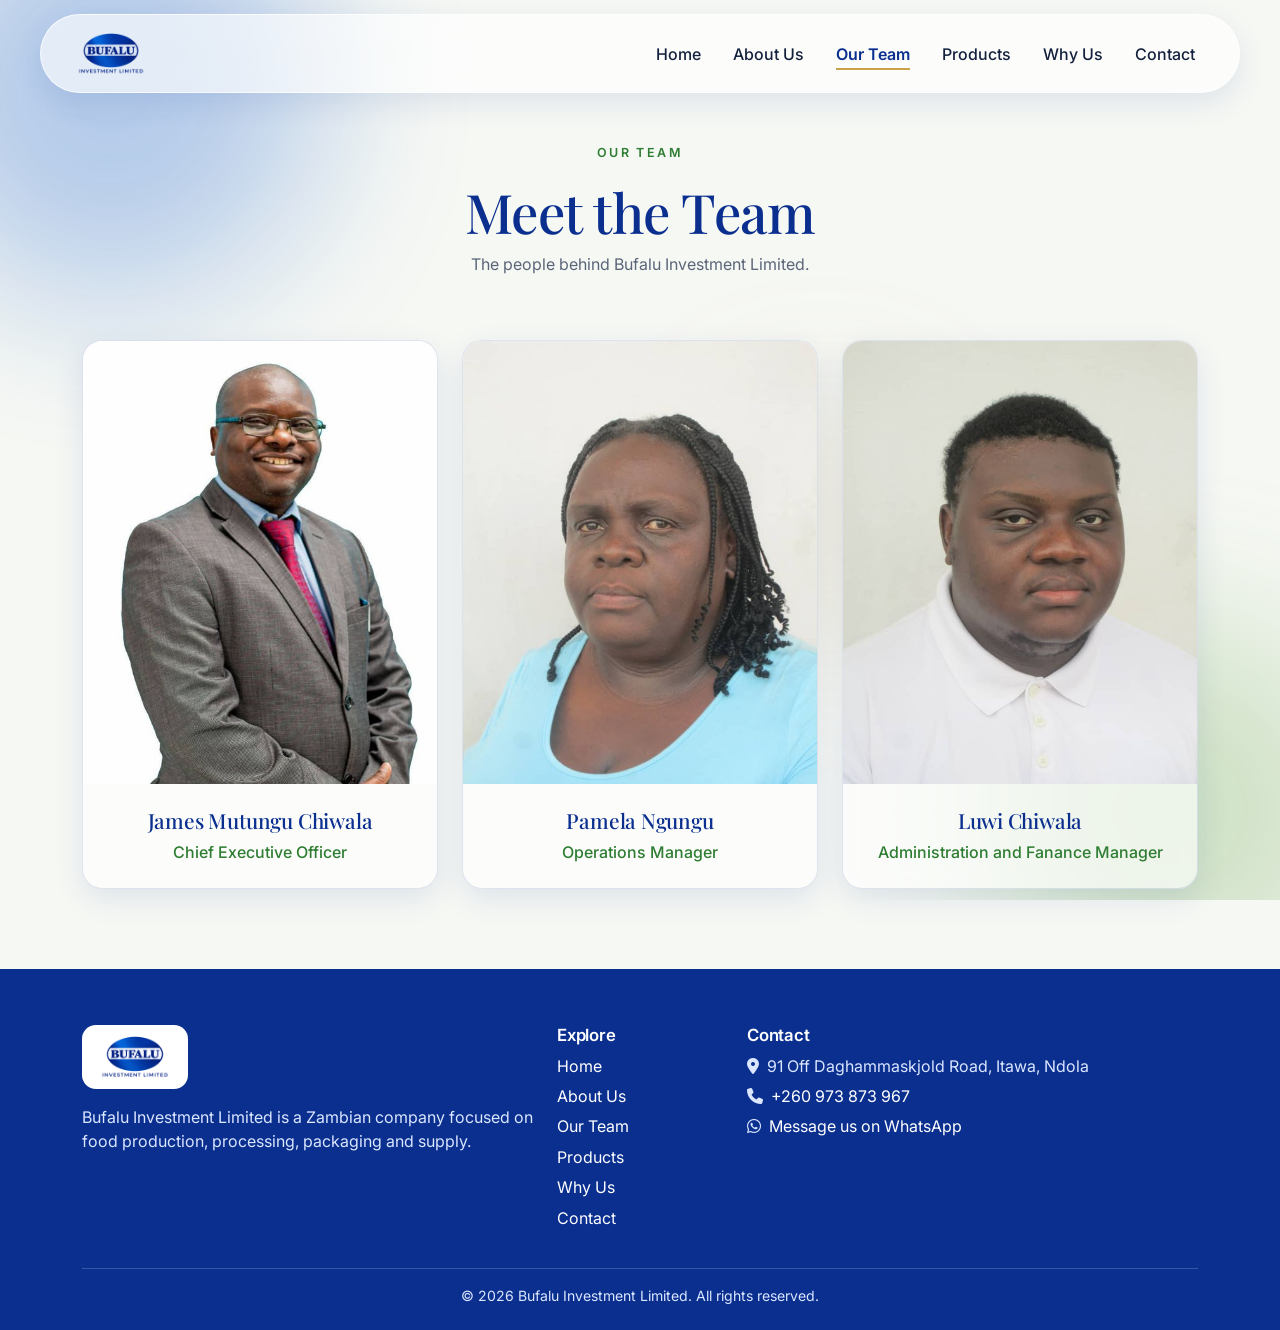
==== team.html @ 4e5b97a8 "Add files via upload" ====
<!DOCTYPE html>
<html lang="en"><head><meta charset="utf-8"><meta name="viewport" content="width=device-width,initial-scale=1">
<title>Our Team | Bufalu Investment Limited</title><meta name="description" content="Meet the team behind Bufalu Investment Limited.">
<link rel="canonical" href="https://www.example.com/team.html"><meta property="og:type" content="website"><meta property="og:title" content="Our Team | Bufalu Investment Limited"><meta property="og:description" content="Meet the team behind Bufalu Investment Limited."><meta property="og:url" content="https://www.example.com/team.html"><meta property="og:image" content="https://www.example.com/rice.jpg">
<link rel="icon" href="bufalu-logo.png">
<link rel="preconnect" href="https://fonts.googleapis.com"><link rel="preconnect" href="https://fonts.gstatic.com" crossorigin>
<link href="https://fonts.googleapis.com/css2?family=Inter:wght@400;500;600&family=Playfair+Display:wght@600;700&display=swap" rel="stylesheet">
<link href="https://cdn.jsdelivr.net/npm/bootstrap@5.3.3/dist/css/bootstrap.min.css" rel="stylesheet">
<link href="https://cdnjs.cloudflare.com/ajax/libs/font-awesome/6.5.2/css/all.min.css" rel="stylesheet">
<link href="https://cdn.jsdelivr.net/npm/swiper@11/swiper-bundle.min.css" rel="stylesheet">
<link href="style.css" rel="stylesheet">
<script type="application/ld+json">{"@context":"https://schema.org","@type":"Organization","name":"Bufalu Investment Limited","url":"https://www.example.com/","logo":"https://www.example.com/bufalu-logo.png","telephone":"+260 973 873 967","address":{"@type":"PostalAddress","streetAddress":"91 Off Daghammaskjold Road, Itawa","addressLocality":"Ndola","addressCountry":"ZM"}}</script>
</head><body><a class="skip" href="#main">Skip to content</a>
<div class="bg-fx" aria-hidden="true"><i></i><i></i><i></i></div>
<header><nav class="navbar navbar-expand-lg nav-glass fixed-top" aria-label="Main navigation"><div class="container-fluid">
<a class="navbar-brand" href="index.html"><img src="bufalu-logo.png" alt="Bufalu Investment Limited logo"></a>
<button class="navbar-toggler border-0" type="button" data-bs-toggle="collapse" data-bs-target="#nv" aria-controls="nv" aria-expanded="false" aria-label="Toggle navigation"><i class="fa-solid fa-bars"></i></button>
<div class="collapse navbar-collapse" id="nv"><ul class="navbar-nav ms-auto">
<li class="nav-item"><a class="nav-link" href="index.html">Home</a></li>
<li class="nav-item"><a class="nav-link" href="about.html">About Us</a></li>
<li class="nav-item"><a class="nav-link active" aria-current="page" href="team.html">Our Team</a></li>
<li class="nav-item"><a class="nav-link" href="products.html">Products</a></li>
<li class="nav-item"><a class="nav-link" href="why-us.html">Why Us</a></li>
<li class="nav-item"><a class="nav-link" href="contact.html">Contact</a></li>
</ul></div></div></nav></header><main id="main">
<section class="page-hero"><div class="container"><p class="eyebrow">Our Team</p><h1>Meet the Team</h1><p class="lead-m">The people behind Bufalu Investment Limited.</p></div></section>
<section class="pt-0"><div class="container"><!-- TEAM: replace "Full Name" and "Role / Title" for each member; copy a block to add more -->
<div class="row g-4 row-cols-1 row-cols-md-2 row-cols-lg-3">
<div class="col reveal"><article class="glass team"><div class="imgw"><img src="team-1.jpg" alt="Bufalu team member in a grey suit" width="700" height="900" loading="lazy"></div><div class="body"><h3>James Mutungu Chiwala</h3><p class="mb-0">Chief Executive Officer</p></div></article></div>
<div class="col reveal"><article class="glass team"><div class="imgw"><img src="team-2.jpg" alt="Bufalu team member in a light blue top" width="700" height="900" loading="lazy"></div><div class="body"><h3>Pamela Ngungu</h3><p class="mb-0">Operations Manager</p></div></article></div>
<div class="col reveal"><article class="glass team"><div class="imgw"><img src="team-3.jpg" alt="Bufalu team member in a white polo shirt" width="700" height="900" loading="lazy"></div><div class="body"><h3>Luwi Chiwala
</h3><p class="mb-0">Administration and Fanance Manager</p></div></article></div>
</div></div></section>
</main>
<footer><div class="container"><div class="row g-4">
<div class="col-lg-5"><img class="logo mb-3" src="bufalu-logo.png" alt="Bufalu Investment Limited logo" loading="lazy"><p>Bufalu Investment Limited is a Zambian company focused on food production, processing, packaging and supply.</p></div>
<div class="col-6 col-lg-2"><h3>Explore</h3><ul><li><a href="index.html">Home</a></li><li><a href="about.html">About Us</a></li><li><a href="team.html">Our Team</a></li><li><a href="products.html">Products</a></li><li><a href="why-us.html">Why Us</a></li><li><a href="contact.html">Contact</a></li></ul></div>
<div class="col-6 col-lg-5"><h3>Contact</h3><ul><li><i class="fa-solid fa-location-dot me-2"></i>91 Off Daghammaskjold Road, Itawa, Ndola</li><li><i class="fa-solid fa-phone me-2"></i><a href="tel:+260973873967">+260 973 873 967</a></li><li><i class="fa-brands fa-whatsapp me-2"></i><a href="contact.html">Message us on WhatsApp</a></li></ul></div>
</div><p class="copy mb-0">&copy; <span id="yr">2026</span> Bufalu Investment Limited. All rights reserved.</p></div></footer>
<script src="https://cdn.jsdelivr.net/npm/bootstrap@5.3.3/dist/js/bootstrap.bundle.min.js"></script>
<script src="https://cdn.jsdelivr.net/npm/swiper@11/swiper-bundle.min.js"></script>
<script src="script.js"></script></body></html>
---- style.css ----
/* BUFALU — design tokens */
:root{--blue:#0a2f8f;--blue2:#0b57d0;--green:#2e7d32;--green2:#6aa84f;--gold:#c9a24a;--ink:#14213d;--muted:#5b6578;--bg:#f6f8f4;--white:#fff;
--glass:rgba(255,255,255,.62);--glass-b:rgba(255,255,255,.7);--sh:0 10px 30px rgba(10,47,143,.10);--r:20px;--ff:'Inter',system-ui,sans-serif;--fh:'Playfair Display',Georgia,serif}
html{scroll-behavior:smooth}
body{font-family:var(--ff);color:var(--ink);background:var(--bg);padding-top:0;overflow-x:hidden}
h1,h2,h3,h4{font-family:var(--fh);color:var(--blue);letter-spacing:-.01em}
a{color:var(--blue2)}
:focus-visible{outline:3px solid var(--gold);outline-offset:3px;border-radius:6px}
.skip{position:absolute;left:-999px}.skip:focus{left:10px;top:10px;z-index:2000;background:#fff;padding:.5rem 1rem}
/* animated background */
.bg-fx{position:fixed;inset:0;z-index:-1;overflow:hidden;pointer-events:none}
.bg-fx i{position:absolute;border-radius:50%;filter:blur(80px);opacity:.28;animation:drift 28s ease-in-out infinite alternate}
.bg-fx i:nth-child(1){width:420px;height:420px;background:var(--blue2);top:-120px;left:-100px}
.bg-fx i:nth-child(2){width:380px;height:380px;background:var(--green2);bottom:-100px;right:-80px;animation-delay:-9s}
.bg-fx i:nth-child(3){width:240px;height:240px;background:var(--gold);top:45%;left:55%;opacity:.14;animation-delay:-16s}
@keyframes drift{to{transform:translate(60px,40px) scale(1.12)}}
/* navbar */
.nav-glass{margin:14px auto 0;max-width:1200px;left:0;right:0;border-radius:999px;padding:.35rem 1rem;background:var(--glass);backdrop-filter:blur(14px);-webkit-backdrop-filter:blur(14px);border:1px solid var(--glass-b);box-shadow:var(--sh);transition:background .3s,box-shadow .3s;width:calc(100% - 24px)}
.nav-glass.scrolled{background:rgba(255,255,255,.9);box-shadow:0 12px 34px rgba(10,47,143,.18)}
.navbar-brand img{height:56px;width:auto}
.nav-link{font-weight:500;color:var(--ink)!important;padding:.6rem 1rem!important;position:relative;min-height:44px;display:flex;align-items:center}
.nav-link::after{content:"";position:absolute;left:1rem;right:1rem;bottom:.35rem;height:2px;background:var(--gold);transform:scaleX(0);transition:transform .3s}
.nav-link:hover::after,.nav-link.active::after{transform:scaleX(1)}
.nav-link.active{color:var(--blue)!important;font-weight:600}
@media(max-width:991.98px){.nav-glass{border-radius:26px}.navbar-collapse{padding:.5rem 0 1rem}}
/* buttons */
.btn-b{background:var(--blue);color:#fff;border-radius:999px;padding:.8rem 1.8rem;font-weight:600;border:2px solid var(--blue);transition:.3s}
.btn-b:hover{background:var(--blue2);border-color:var(--blue2);color:#fff;transform:translateY(-2px);box-shadow:0 8px 20px rgba(11,87,208,.3)}
.btn-o{border-radius:999px;padding:.8rem 1.8rem;font-weight:600;border:2px solid var(--gold);color:var(--blue);background:rgba(255,255,255,.85);transition:.3s}
.btn-o:hover{background:var(--gold);color:#fff;transform:translateY(-2px)}
/* hero */
.hero{min-height:100svh;display:flex;align-items:center;padding:8rem 0 4rem;background:linear-gradient(100deg,rgba(246,248,244,.97) 35%,rgba(246,248,244,.55)),url(rice.jpg) center/cover}
.eyebrow{text-transform:uppercase;letter-spacing:.2em;font-size:.78rem;font-weight:600;color:var(--green)}
.hero h1{font-size:clamp(2.3rem,6vw,4.4rem);line-height:1.08}.hero h1 span{color:var(--green)}
.page-hero{padding:9rem 0 3rem;text-align:center}.page-hero h1{font-size:clamp(2rem,5vw,3.4rem)}
/* sections */
section{padding:5rem 0}.sec-solid{background:#fff}
.sec-title{text-align:center;margin-bottom:3rem}.sec-title h2{font-size:clamp(1.8rem,4vw,2.6rem)}
.sec-title::after{content:"";display:block;width:60px;height:3px;background:var(--gold);margin:1rem auto 0;border-radius:3px}
.lead-m{color:var(--muted);max-width:640px;margin-inline:auto}
/* glass cards + shimmer */
.glass{position:relative;overflow:hidden;background:var(--glass);backdrop-filter:blur(10px);-webkit-backdrop-filter:blur(10px);border:1px solid rgba(10,47,143,.12);border-radius:var(--r);box-shadow:var(--sh);transition:transform .4s,box-shadow .4s,border-color .4s;height:100%}
.glass::before{content:"";position:absolute;top:0;left:-80%;width:50%;height:100%;background:linear-gradient(105deg,transparent,rgba(255,255,255,.65),transparent);transform:skewX(-20deg);opacity:0;pointer-events:none;z-index:2}
@media(hover:hover){.glass:hover,.glass:focus-within{transform:translateY(-6px);border-color:rgba(201,162,74,.8);box-shadow:0 18px 40px rgba(10,47,143,.18),0 0 24px rgba(201,162,74,.25)}
.glass:hover::before,.glass:focus-within::before{opacity:1;left:130%;transition:left .9s ease,opacity .2s}
.glass:hover img,.glass:focus-within img{transform:scale(1.06)}}
.glass .imgw{overflow:hidden;aspect-ratio:3/2}.glass img{width:100%;height:100%;object-fit:cover;transition:transform .6s}
.glass .body{padding:1.5rem}.glass h3{font-size:1.3rem}.glass p{color:var(--muted);margin-bottom:1rem}
.ico{width:52px;height:52px;border-radius:14px;display:grid;place-items:center;background:linear-gradient(135deg,var(--blue),var(--blue2));color:#fff;font-size:1.3rem;margin-bottom:1rem}
.ico.g{background:linear-gradient(135deg,var(--green),var(--green2))}
.card-pad{padding:1.8rem}
/* swiper */
.swiper{padding:.5rem .5rem 2rem}.swiper-slide{height:auto}
.swiper-button-next,.swiper-button-prev{width:46px;height:46px;border-radius:50%;background:rgba(255,255,255,.9);color:var(--blue);box-shadow:var(--sh)}
.swiper-button-next::after,.swiper-button-prev::after{font-size:16px;font-weight:700}
/* cta */
.cta{text-align:center;padding:3.5rem 1.5rem;background:linear-gradient(135deg,rgba(10,47,143,.92),rgba(11,87,208,.85));color:#fff;border-radius:28px;border:1px solid rgba(201,162,74,.6)}
.cta h2{color:#fff}
/* contact */
.form-control{border-radius:12px;padding:.8rem 1rem;background:rgba(255,255,255,.85)}
.map{width:100%;height:480px;border:0;display:block}@media(max-width:767px){.map{height:320px}}
.notice{border-left:4px solid var(--gold);background:rgba(201,162,74,.12);padding:1rem 1.2rem;border-radius:10px}
/* footer */
footer{background:var(--blue);color:#dbe6ff;padding:3.5rem 0 1.5rem}footer a{color:#fff;text-decoration:none}footer a:hover{color:var(--gold)}
footer h3{color:#fff;font-size:1.05rem;font-family:var(--ff);font-weight:600}
footer .logo{background:#fff;border-radius:14px;padding:.2rem .6rem;height:64px;width:auto}
footer ul{list-style:none;padding:0;margin:0}footer li{margin-bottom:.4rem}
.copy{border-top:1px solid rgba(255,255,255,.18);margin-top:2rem;padding-top:1rem;font-size:.88rem;text-align:center}
/* reveal */
.reveal{opacity:0;transform:translateY(24px);transition:opacity .7s,transform .7s}.reveal.in{opacity:1;transform:none}
@media(prefers-reduced-motion:reduce){*,*::before,*::after{animation:none!important;transition:none!important;scroll-behavior:auto!important}.reveal{opacity:1;transform:none}}
/* Responsive refinements */
@media(max-width:991.98px){section{padding:3.5rem 0}.hero{padding:7rem 0 3rem;min-height:auto;background:linear-gradient(180deg,rgba(246,248,244,.95) 55%,rgba(246,248,244,.7)),url(rice.jpg) center/cover}.page-hero{padding:7.5rem 0 2rem}}
@media(max-width:575.98px){.navbar-brand img{height:44px}.hero .btn,.cta .btn{width:100%;text-align:center}.hero .d-flex{flex-direction:column}.glass .body,.card-pad{padding:1.25rem}.cta{padding:2.5rem 1.2rem;border-radius:22px}.swiper-button-next,.swiper-button-prev{display:none}}
@media(min-width:1600px){.container{max-width:1320px}}
img{max-width:100%;height:auto}

/* Team */
.team .imgw{aspect-ratio:4/5}.team img{object-position:center top}.team .body{text-align:center}.team p{margin:0;color:var(--green);font-weight:500}
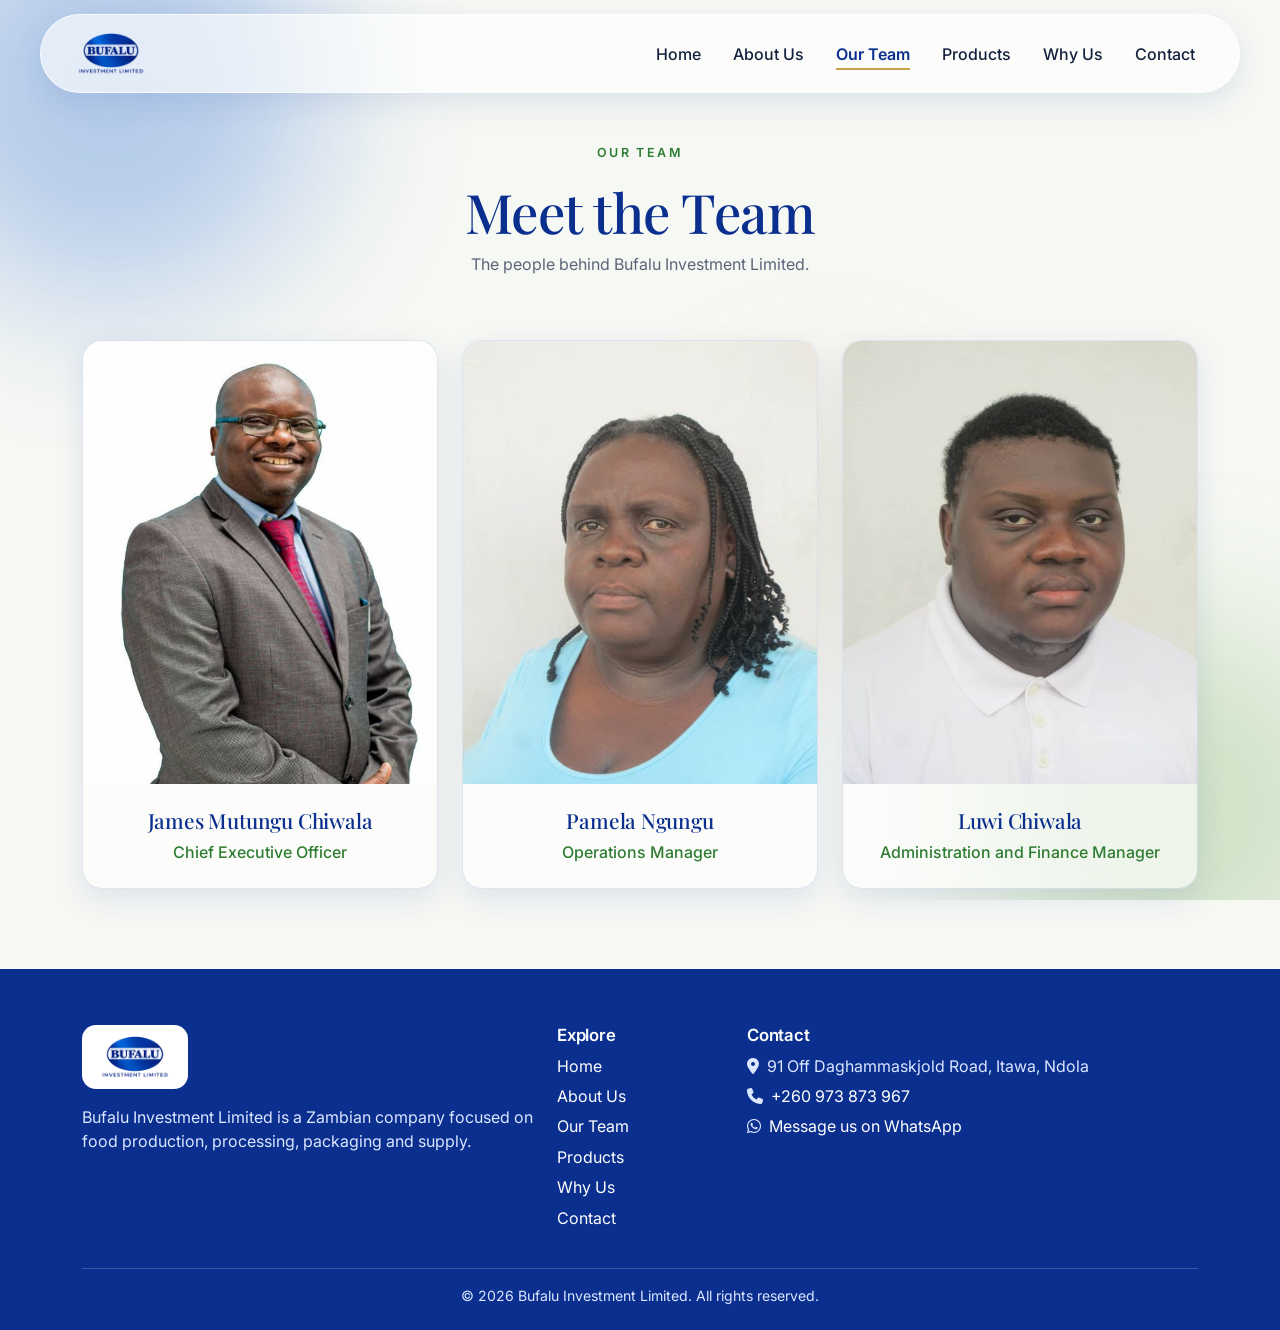
==== commit aea4de77: "Update team.html" ====
--- a/team.html
+++ b/team.html
@@ -29,7 +29,7 @@
 <div class="col reveal"><article class="glass team"><div class="imgw"><img src="team-1.jpg" alt="Bufalu team member in a grey suit" width="700" height="900" loading="lazy"></div><div class="body"><h3>James Mutungu Chiwala</h3><p class="mb-0">Chief Executive Officer</p></div></article></div>
 <div class="col reveal"><article class="glass team"><div class="imgw"><img src="team-2.jpg" alt="Bufalu team member in a light blue top" width="700" height="900" loading="lazy"></div><div class="body"><h3>Pamela Ngungu</h3><p class="mb-0">Operations Manager</p></div></article></div>
 <div class="col reveal"><article class="glass team"><div class="imgw"><img src="team-3.jpg" alt="Bufalu team member in a white polo shirt" width="700" height="900" loading="lazy"></div><div class="body"><h3>Luwi Chiwala
-</h3><p class="mb-0">Administration and Fanance Manager</p></div></article></div>
+</h3><p class="mb-0">Administration and Finance Manager</p></div></article></div>
 </div></div></section>
 </main>
 <footer><div class="container"><div class="row g-4">
@@ -39,4 +39,4 @@
 </div><p class="copy mb-0">&copy; <span id="yr">2026</span> Bufalu Investment Limited. All rights reserved.</p></div></footer>
 <script src="https://cdn.jsdelivr.net/npm/bootstrap@5.3.3/dist/js/bootstrap.bundle.min.js"></script>
 <script src="https://cdn.jsdelivr.net/npm/swiper@11/swiper-bundle.min.js"></script>
-<script src="script.js"></script></body></html>+<script src="script.js"></script></body></html>
